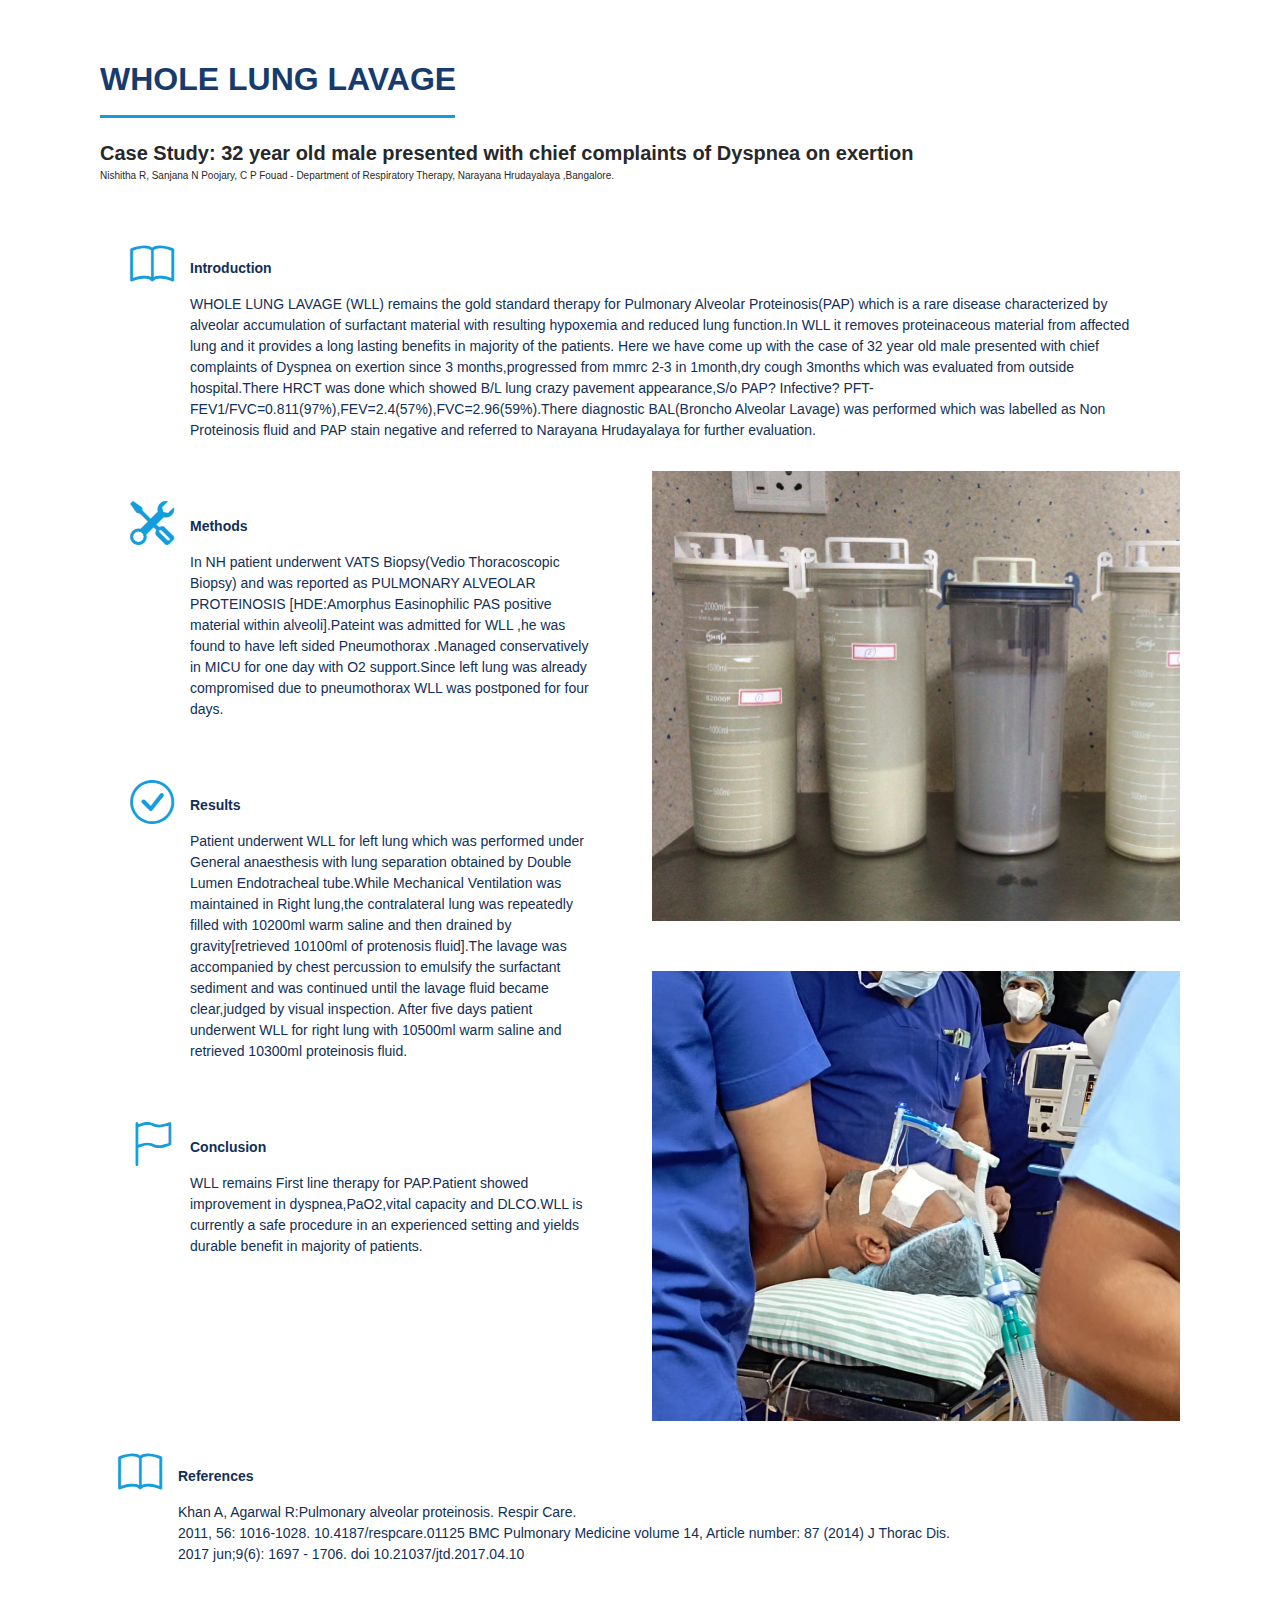
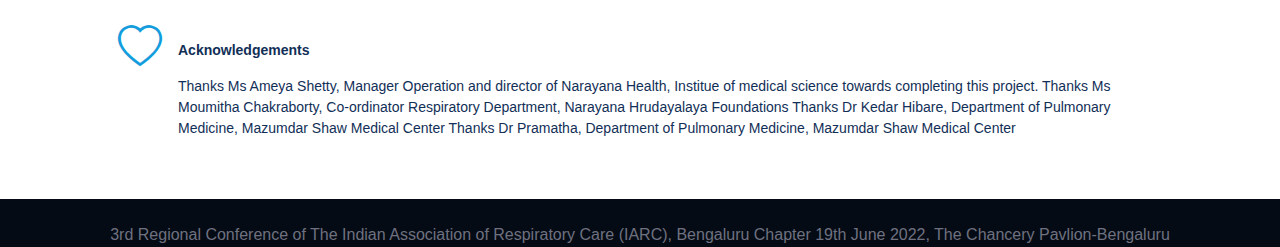
==== blogs/whole-lung-lavage.html @ 6e6eec40 "created case study 1 wll" ====
<!DOCTYPE html>
<html lang="en">
  <head>
    <meta charset="utf-8" />
    <meta content="width=device-width, initial-scale=1.0" name="viewport" />
    <title>Case Study:1 - WLL</title>
    <meta content="" name="description" />
    <meta content="" name="keywords" />

    <!-- Favicons -->
    <link href="../assets/img/favicon_io/favicon-32x32.png" rel="icon" />
    <link
      href="../assets/img/favicon_io/apple-touch-icon.png"
      rel="apple-touch-icon"
    />

    <!-- Google Fonts -->
    <link
      href="../https://fonts.googleapis.com/css?family=Open+Sans:300,300i,400,400i,600,600i,700,700i|Raleway:300,300i,400,400i,500,500i,600,600i,700,700i|Poppins:300,300i,400,400i,500,500i,600,600i,700,700i"
      rel="stylesheet"
    />

    <!-- Vendor CSS Files -->
    <link href="../assets/vendor/aos/aos.css" rel="stylesheet" />
    <link
      href="../assets/vendor/bootstrap/css/bootstrap.min.css"
      rel="stylesheet"
    />
    <link
      href="../assets/vendor/bootstrap-icons/bootstrap-icons.css"
      rel="stylesheet"
    />
    <link
      href="../assets/vendor/boxicons/css/boxicons.min.css"
      rel="stylesheet"
    />
    <link
      href="../assets/vendor/glightbox/css/glightbox.min.css"
      rel="stylesheet"
    />
    <link
      href="../assets/vendor/swiper/swiper-bundle.min.css"
      rel="stylesheet"
    />

    <!-- Template Main CSS File -->
    <link href="../assets/css/style.css" rel="stylesheet" />
  </head>

  <body>
    <!-- ======= Facts Section ======= -->
    <section id="case-studies" class="facts">
      <div class="container">
        <div class="section-title" id="case-study-wll-title">
          <h2>WHOLE LUNG LAVAGE</h2>
          <div id="wll-title">
            Case Study: 32 year old male presented with chief complaints of
            Dyspnea on exertion
          </div>
          <div id="wll-author">
            Nishitha R, Sanjana N Poojary, C P Fouad - Department of Respiratory
            Therapy, Narayana Hrudayalaya ,Bangalore.
          </div>
        </div>

        <div class="col">
          <div class="count-box">
            <i class="bi bi-book"></i>
            <p><strong>Introduction</strong></p>
            <p>
              WHOLE LUNG LAVAGE (WLL) remains the gold standard therapy for
              Pulmonary Alveolar Proteinosis(PAP) which is a rare disease
              characterized by alveolar accumulation of surfactant material with
              resulting hypoxemia and reduced lung function.In WLL it removes
              proteinaceous material from affected lung and it provides a long
              lasting benefits in majority of the patients. Here we have come up
              with the case of 32 year old male presented with chief complaints
              of Dyspnea on exertion since 3 months,progressed from mmrc 2-3 in
              1month,dry cough 3months which was evaluated from outside
              hospital.There HRCT was done which showed B/L lung crazy pavement
              appearance,S/o PAP? Infective?
              PFT-FEV1/FVC=0.811(97%),FEV=2.4(57%),FVC=2.96(59%).There
              diagnostic BAL(Broncho Alveolar Lavage) was performed which was
              labelled as Non Proteinosis fluid and PAP stain negative and
              referred to Narayana Hrudayalaya for further evaluation.
            </p>
          </div>
        </div>

        <div class="row">
          <div
            class="col-lg-6 col-md-6"
            data-aos="fade-up"
            data-aos-delay="100"
          >
            <div class="count-box">
              <i class="bi bi-tools"></i>
              <p><strong>Methods</strong></p>
              <p>
                In NH patient underwent VATS Biopsy(Vedio Thoracoscopic Biopsy)
                and was reported as PULMONARY ALVEOLAR PROTEINOSIS [HDE:Amorphus
                Easinophilic PAS positive material within alveoli].Pateint was
                admitted for WLL ,he was found to have left sided Pneumothorax
                .Managed conservatively in MICU for one day with O2
                support.Since left lung was already compromised due to
                pneumothorax WLL was postponed for four days.
              </p>
            </div>

            <div class="count-box">
              <i class="bi bi-check-circle"></i>
              <p><strong>Results</strong></p>
              <p>
                Patient underwent WLL for left lung which was performed under
                General anaesthesis with lung separation obtained by Double
                Lumen Endotracheal tube.While Mechanical Ventilation was
                maintained in Right lung,the contralateral lung was repeatedly
                filled with 10200ml warm saline and then drained by
                gravity[retrieved 10100ml of protenosis fluid].The lavage was
                accompanied by chest percussion to emulsify the surfactant
                sediment and was continued until the lavage fluid became
                clear,judged by visual inspection. After five days patient
                underwent WLL for right lung with 10500ml warm saline and
                retrieved 10300ml proteinosis fluid.
              </p>
            </div>

            <div class="count-box">
              <i class="bi bi-flag"></i>
              <div>
                <p><strong>Conclusion</strong></p>
                <p>
                  WLL remains First line therapy for PAP.Patient showed
                  improvement in dyspnea,PaO2,vital capacity and DLCO.WLL is
                  currently a safe procedure in an experienced setting and
                  yields durable benefit in majority of patients.
                </p>
              </div>
            </div>
          </div>
          <div class="col-lg-6" data-aos="fade-up">
            <div class="d-flex flex-column flex-wrap">
              <div class="reference-image-1"></div>
              <div class="reference-image-2"></div>
            </div>
          </div>

          <div class="count-box">
            <i class="bi bi-book"></i>
            <div>
              <p><strong>References</strong></p>
              <p>
                Khan A, Agarwal R:Pulmonary alveolar proteinosis. Respir
                Care.<br />
                2011, 56: 1016-1028. 10.4187/respcare.01125 BMC Pulmonary
                Medicine volume 14, Article number: 87 (2014) J Thorac Dis.<br />
                2017 jun;9(6): 1697 - 1706. doi 10.21037/jtd.2017.04.10
              </p>
            </div>
          </div>

          <div class="count-box">
            <i class="bi bi-heart"></i>
            <div>
              <p><strong>Acknowledgements</strong></p>
              <p>
                Thanks Ms Ameya Shetty, Manager Operation and director of
                Narayana Health, Institue of medical science towards completing
                this project. Thanks Ms Moumitha Chakraborty, Co-ordinator
                Respiratory Department, Narayana Hrudayalaya Foundations Thanks
                Dr Kedar Hibare, Department of Pulmonary Medicine, Mazumdar Shaw
                Medical Center Thanks Dr Pramatha, Department of Pulmonary
                Medicine, Mazumdar Shaw Medical Center
              </p>
            </div>
          </div>
        </div>
      </div>
    </section>
    <!-- ======= Footer ======= -->
    <footer id="footer-wll">
      <div class="container">
        <br class="copyright" />
        3rd Regional Conference of The Indian Association of Respiratory Care
        (IARC), Bengaluru Chapter 19th June 2022, The Chancery Pavlion-Bengaluru
      </div>
    </footer>
    <!-- End  Footer -->
    <!-- Vendor JS Files -->
    <script src="../assets/vendor/purecounter/purecounter_vanilla.js"></script>
    <script src="../assets/vendor/aos/aos.js"></script>
    <script src="../assets/vendor/bootstrap/js/bootstrap.bundle.min.js"></script>
    <script src="../assets/vendor/glightbox/js/glightbox.min.js"></script>
    <script src="../assets/vendor/isotope-layout/isotope.pkgd.min.js"></script>
    <script src="../assets/vendor/swiper/swiper-bundle.min.js"></script>
    <script src="../assets/vendor/typed.js/typed.umd.js"></script>
    <script src="../assets/vendor/waypoints/noframework.waypoints.js"></script>
    <script src="../assets/vendor/php-email-form/validate.js"></script>

    <!-- End Facts Section -->
    <script src="../assets/js/main.js"></script>
  </body>
</html>
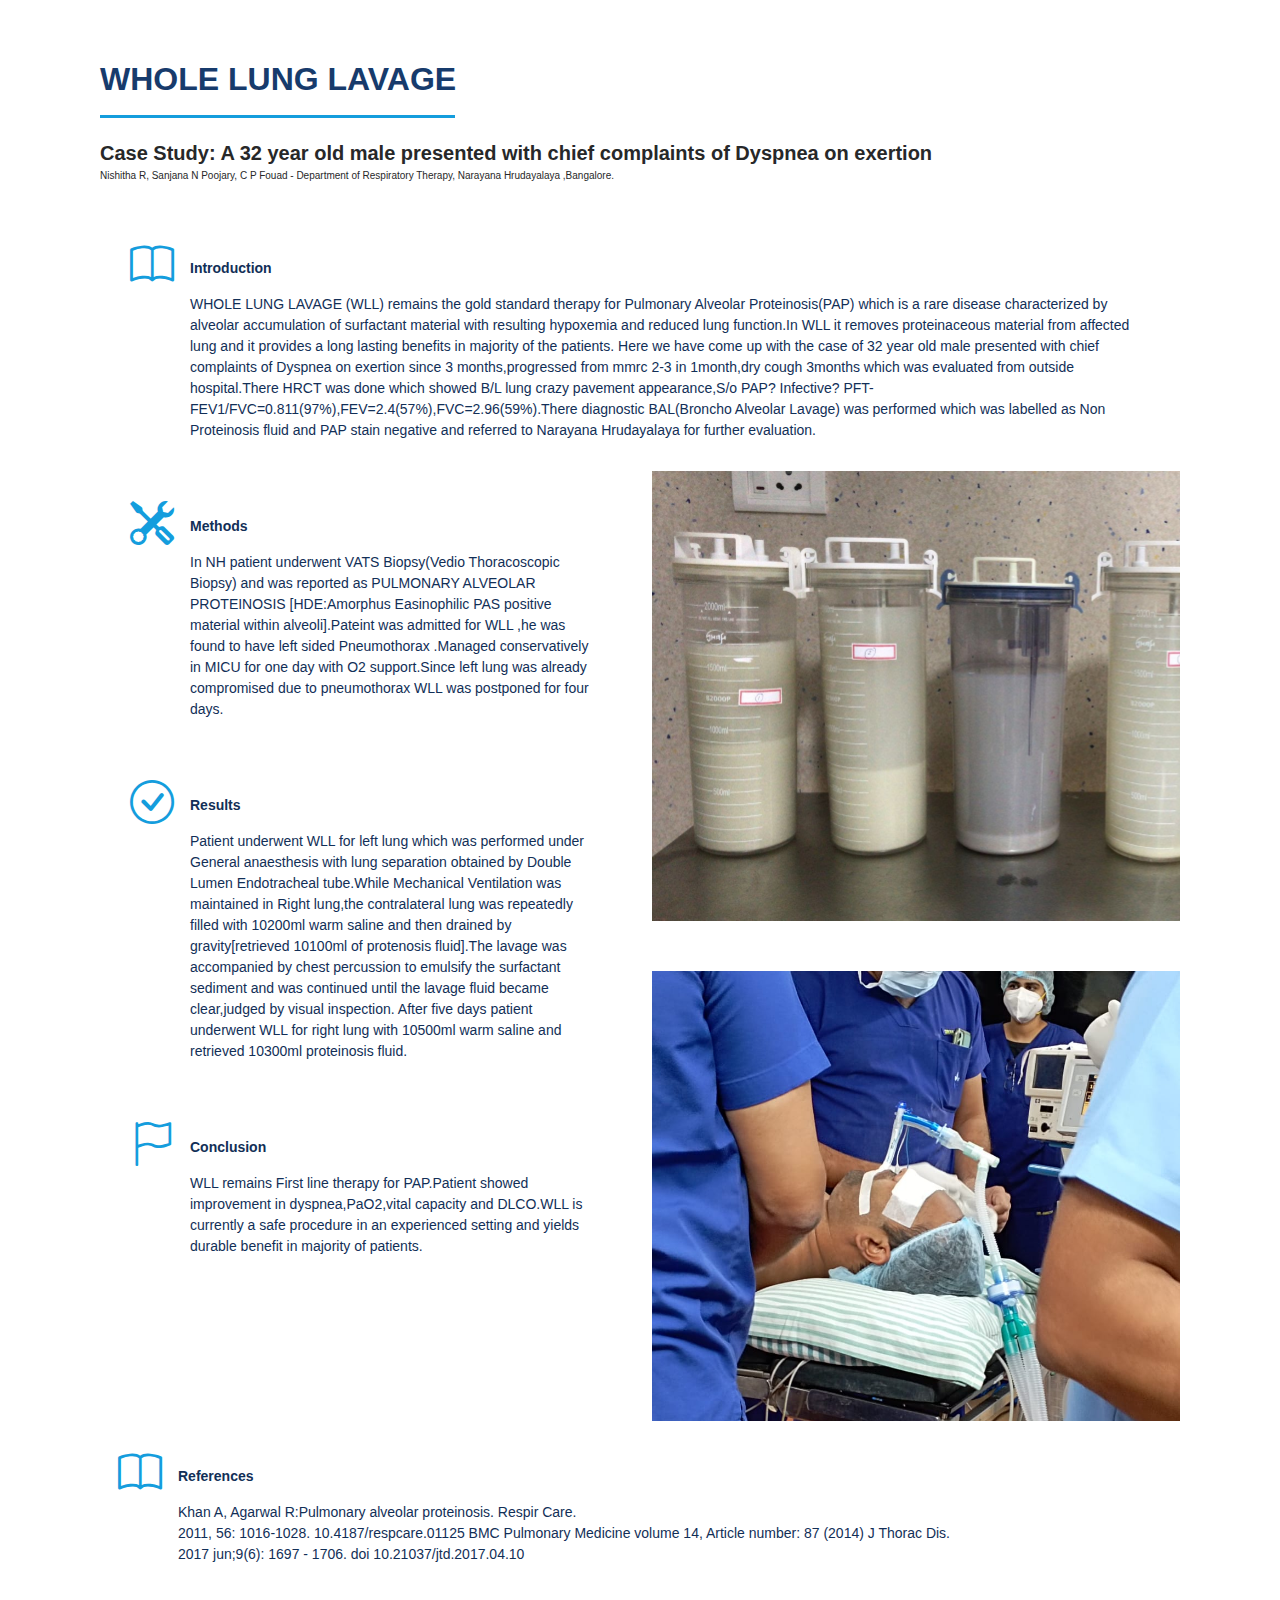
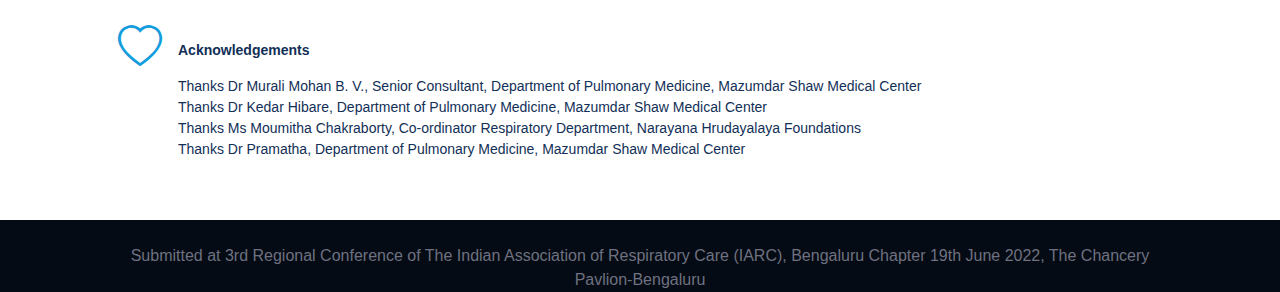
==== commit 23b7ac1c: "changed acknowledgement" ====
--- a/blogs/whole-lung-lavage.html
+++ b/blogs/whole-lung-lavage.html
@@ -3,7 +3,7 @@
   <head>
     <meta charset="utf-8" />
     <meta content="width=device-width, initial-scale=1.0" name="viewport" />
-    <title>Case Study:1 - WLL</title>
+    <title>Case Study - WLL</title>
     <meta content="" name="description" />
     <meta content="" name="keywords" />
 
@@ -54,7 +54,7 @@
         <div class="section-title" id="case-study-wll-title">
           <h2>WHOLE LUNG LAVAGE</h2>
           <div id="wll-title">
-            Case Study: 32 year old male presented with chief complaints of
+            Case Study: A 32 year old male presented with chief complaints of
             Dyspnea on exertion
           </div>
           <div id="wll-author">
@@ -164,13 +164,13 @@
             <div>
               <p><strong>Acknowledgements</strong></p>
               <p>
-                Thanks Ms Ameya Shetty, Manager Operation and director of
-                Narayana Health, Institue of medical science towards completing
-                this project. Thanks Ms Moumitha Chakraborty, Co-ordinator
-                Respiratory Department, Narayana Hrudayalaya Foundations Thanks
-                Dr Kedar Hibare, Department of Pulmonary Medicine, Mazumdar Shaw
-                Medical Center Thanks Dr Pramatha, Department of Pulmonary
-                Medicine, Mazumdar Shaw Medical Center
+                Thanks Dr Murali Mohan B. V., Senior Consultant, Department of
+                Pulmonary Medicine, Mazumdar Shaw Medical Center
+                <br />Thanks Dr Kedar Hibare, Department of Pulmonary Medicine,
+                Mazumdar Shaw Medical Center <br />Thanks Ms Moumitha
+                Chakraborty, Co-ordinator Respiratory Department, Narayana
+                Hrudayalaya Foundations <br />Thanks Dr Pramatha, Department of
+                Pulmonary Medicine, Mazumdar Shaw Medical Center
               </p>
             </div>
           </div>
@@ -181,8 +181,9 @@
     <footer id="footer-wll">
       <div class="container">
         <br class="copyright" />
-        3rd Regional Conference of The Indian Association of Respiratory Care
-        (IARC), Bengaluru Chapter 19th June 2022, The Chancery Pavlion-Bengaluru
+        Submitted at 3rd Regional Conference of The Indian Association of
+        Respiratory Care (IARC), Bengaluru Chapter 19th June 2022, The Chancery
+        Pavlion-Bengaluru
       </div>
     </footer>
     <!-- End  Footer -->
--- a/assets/css/style.css
+++ b/assets/css/style.css
@@ -235,7 +235,7 @@
   max-width: 100px;
   position: absolute;
   top: 0;
-  right: 0;
+  left: 0;
   border-radius: 50%; /* Make the container circular using border-radius */
   overflow: hidden;
 }
